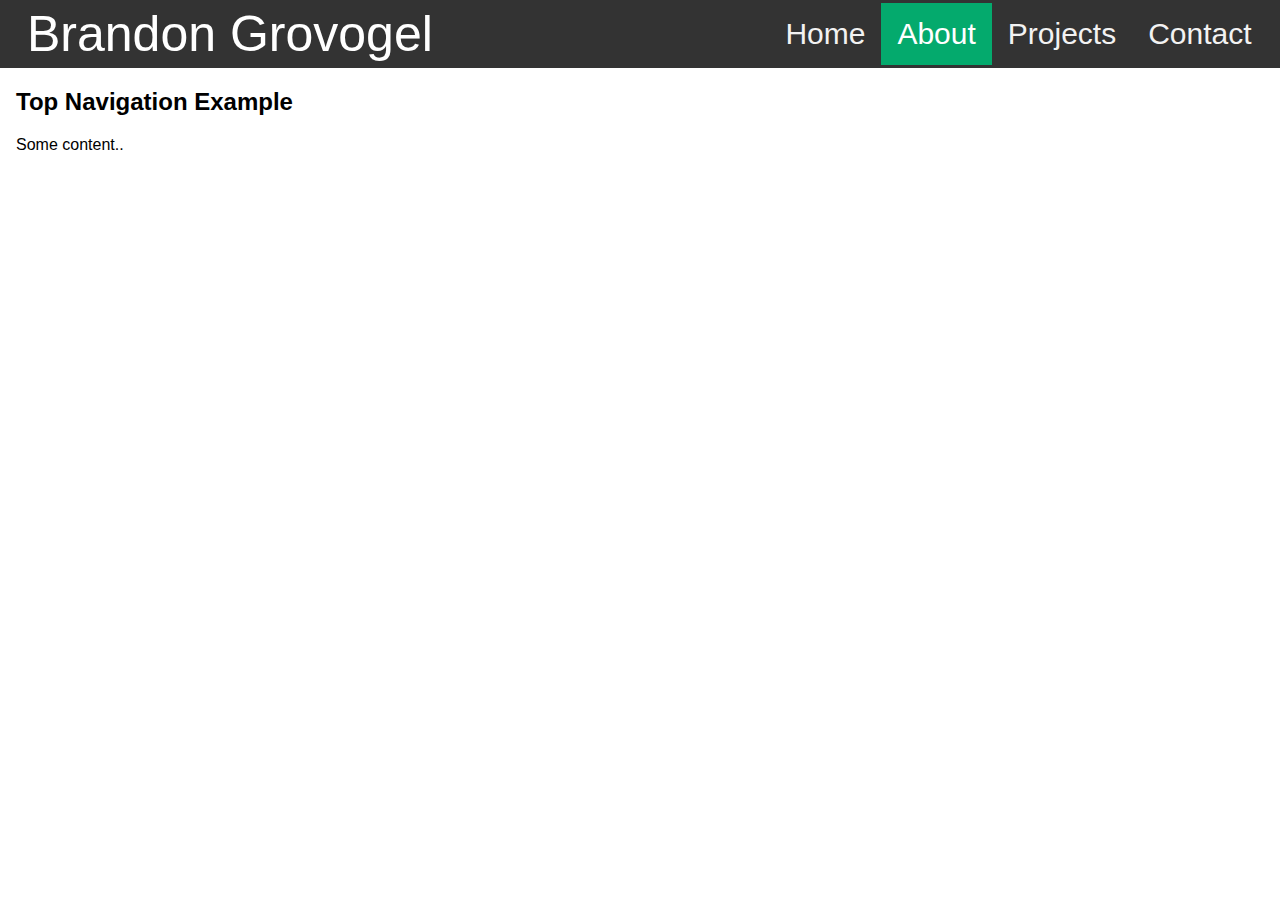
==== about.html @ 66521ef6 "set up basic template for pages" ====
<!DOCTYPE html>
<html>

<head>
	<link rel="stylesheet" href="style.css" />
</head>

<body>
	<!-- Navigation Bar -->
	<div class="topnav">
		<table style="width: 100%;">
			<tbody>
				<tr>
					<td style="padding-left: 25px; text-align: left; width: 60%;">
						<span id="name">Brandon Grovogel</span>
					</td>
					<td style="width: 40%;">
						<a href="./index.html">Home</a>
						<a class="active" href="./about.html">About</a>
						<a href="./projects.html">Projects</a>
						<a href="./contact.html">Contact</a>
					</td>
				</tr>
			</tbody>
		</table>
	</div>

	<div style="padding-left: 16px">
		<h2>Top Navigation Example</h2>
		<p>Some content..</p>
	</div>
</body>

<script src="app.js"></script>

</html>
---- style.css ----
body {
	margin: 0;
	font-family: Arial, Helvetica, sans-serif;
}

.background-image {
	background-repeat: no-repeat;
	background-attachment: fixed;
	background-size: 100% 100%;
}

/* Add a black background color to the top navigation */
.topnav {
	background-color: #333;
	overflow: hidden;
}

/* Style the links inside the navigation bar */
.topnav a {
	float: left;
	color: #f2f2f2;
	text-align: center;
	padding: 14px 16px;
	text-decoration: none;
	font-size: 30px;
}

/* Change the color of links on hover */
.topnav a:hover {
	background-color: #ddd;
	color: black;
}

/* Add a color to the active/current link */
.topnav a.active {
	background-color: #04AA6D;
	color: white;
}

#name {
	color: white;
	font-size: 50px;
}
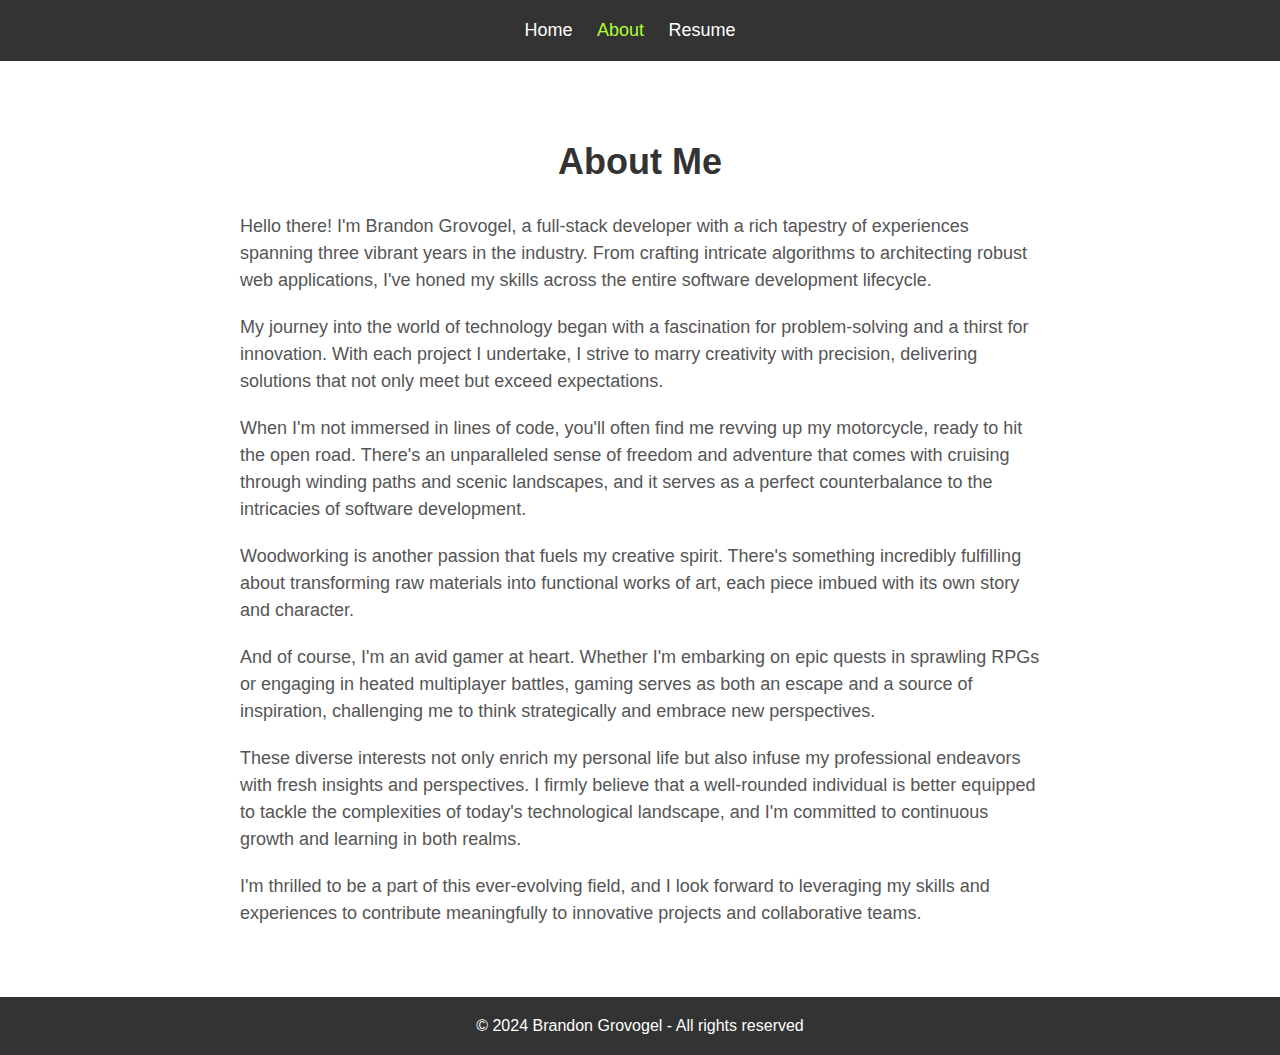
==== commit e4013adf: "Update styling for html and css" ====
--- a/about.html
+++ b/about.html
@@ -1,36 +1,85 @@
 <!DOCTYPE html>
-<html>
+<html lang="en">
 
 <head>
-	<link rel="stylesheet" href="style.css" />
+	<meta charset="UTF-8">
+	<meta name="viewport" content="width=device-width, initial-scale=1.0">
+	<title>About Me</title>
+	<link rel="stylesheet" href="https://cdnjs.cloudflare.com/ajax/libs/font-awesome/5.15.4/css/all.min.css">
+	<link rel="stylesheet" href="Styles/general.css">
+	<link rel="stylesheet" href="Styles/about.css">
 </head>
 
 <body>
-	<!-- Navigation Bar -->
-	<div class="topnav">
-		<table style="width: 100%;">
-			<tbody>
-				<tr>
-					<td style="padding-left: 25px; text-align: left; width: 60%;">
-						<span id="name">Brandon Grovogel</span>
-					</td>
-					<td style="width: 40%;">
-						<a href="./index.html">Home</a>
-						<a class="active" href="./about.html">About</a>
-						<a href="./projects.html">Projects</a>
-						<a href="./contact.html">Contact</a>
-					</td>
-				</tr>
-			</tbody>
-		</table>
-	</div>
+	<header>
+		<nav>
+			<ul>
+				<li><a href="./index.html">Home</a></li>
+				<li><a class="active" href="./about.html">About</a></li>
+				<!-- <li><a href="./projects.html">Projects</a></li> -->
+				<li><a href="./resume.html">Resume</a></li>
+				<!-- <li><a href="./contact.html">Contact</a></li> -->
+			</ul>
+		</nav>
+	</header>
 
-	<div style="padding-left: 16px">
-		<h2>Top Navigation Example</h2>
-		<p>Some content..</p>
-	</div>
+	<main>
+		<section class="about-me">
+			<div class="about-me-content">
+				<h2>About Me</h2>
+				<p>Hello there! I'm Brandon Grovogel, a full-stack developer with a rich tapestry
+					of experiences spanning three vibrant years in the industry. From crafting intricate algorithms to
+					architecting robust web applications, I've honed my skills across the entire software development lifecycle.
+				</p>
+				<p>My journey into the world of technology began with a fascination for problem-solving and a thirst for
+					innovation. With each project I undertake, I strive to marry creativity with precision, delivering solutions
+					that not only meet but exceed expectations.</p>
+
+				<p>When I'm not immersed in lines of code, you'll often find me revving up my motorcycle, ready to hit the open
+					road. There's an unparalleled sense of freedom and adventure that comes with cruising through winding paths
+					and scenic landscapes, and it serves as a perfect counterbalance to the intricacies of software development.
+				</p>
+
+				<p>Woodworking is another passion that fuels my creative spirit. There's something incredibly fulfilling about
+					transforming raw materials into functional works of art, each piece imbued with its own story and character.
+				</p>
+
+				<p>And of course, I'm an avid gamer at heart. Whether I'm embarking on epic quests in sprawling RPGs or engaging
+					in heated multiplayer battles, gaming serves as both an escape and a source of inspiration, challenging me to
+					think strategically and embrace new perspectives.</p>
+
+				<p>These diverse interests not only enrich my personal life but also infuse my professional endeavors with fresh
+					insights and perspectives. I firmly believe that a well-rounded individual is better equipped to tackle the
+					complexities of today's technological landscape, and I'm committed to continuous growth and learning in both
+					realms.</p>
+
+				<p>I'm thrilled to be a part of this ever-evolving field, and I look forward to leveraging my skills and
+					experiences to contribute meaningfully to innovative projects and collaborative teams.</p>
+
+			</div>
+		</section>
+<!-- 
+		<section class="skills">
+			<div class="skills-content">
+				<h2>My Skills</h2>
+				<ul>
+					<li>HTML5</li>
+					<li>CSS3</li>
+					<li>JavaScript</li>
+					<li>React</li>
+					<li>Node.js</li>
+					<li>UI/UX Design</li>
+					<li>Responsive Web Design</li>
+					<li>Version Control (Git)</li>
+					<li>Project Management</li>
+				</ul>
+			</div>
+		</section> -->
+	</main>
+
+	<footer class="footer">
+		<p>&copy; 2024 Brandon Grovogel - All rights reserved</p>
+	</footer>
 </body>
 
-<script src="app.js"></script>
-
 </html>--- a/Styles/general.css
+++ b/Styles/general.css
@@ -0,0 +1,58 @@
+body {
+	font-family: 'Arial', sans-serif;
+	margin: 0;
+	padding: 0;
+	background-color: #f8f8f8;
+}
+
+header {
+	background-color: #333;
+	padding: 20px 0;
+	text-align: center;
+}
+
+nav ul {
+	list-style-type: none;
+	padding: 0;
+	margin: 0;
+}
+
+nav ul li {
+	display: inline;
+	margin-right: 20px;
+}
+
+nav ul li a {
+	color: #fff;
+	text-decoration: none;
+	font-size: 18px;
+	transition: color 0.3s ease;
+}
+
+nav ul li a.active {
+	color: greenyellow;
+}
+
+nav ul li a:hover {
+	color: #ffcc00;
+}
+
+.background-image {
+	background-attachment: fixed;
+	background-repeat: no-repeat;
+	background-size: 100% 100%;
+}
+
+.footer {
+	background-color: #333;
+	color: #fff;
+	text-align: center;
+	padding: 20px 0;
+	/* position:fixed;
+	width: 100%;
+	bottom: 0; */
+}
+
+.footer p {
+	margin: 0;
+}--- a/Styles/about.css
+++ b/Styles/about.css
@@ -0,0 +1,63 @@
+.about-me {
+	background-color: #fff;
+	padding: 50px 0;
+}
+
+.about-me h2 {
+	color: #333;
+	font-size: 36px;
+	margin-bottom: 30px;
+	text-align: center;
+}
+
+.about-me p {
+	color: #555;
+	font-size: 18px;
+	line-height: 1.5;
+	margin: 0 auto 20px;
+	max-width: 800px;
+}
+
+.hero {
+	background-image: url();
+	background-size: cover;
+	color: #fff;
+	padding: 100px 0;
+	text-align: center;
+}
+
+.hero h1 {
+	font-size: 48px;
+	margin-bottom: 20px;
+}
+
+.hero p {
+	font-size: 20px;
+	line-height: 1.5;
+	margin: 0 auto;
+	max-width: 800px;
+}
+
+.skills {
+	background-color: #333;
+	color: #fff;
+	padding: 50px 0;
+}
+
+.skills h2 {
+	font-size: 36px;
+	margin-bottom: 30px;
+	text-align: center;
+}
+
+.skills ul {
+	list-style-type: none;
+	margin: 0;
+	padding: 0;
+	text-align: center;
+}
+
+.skills ul li {
+	font-size: 18px;
+	margin-bottom: 10px;
+}
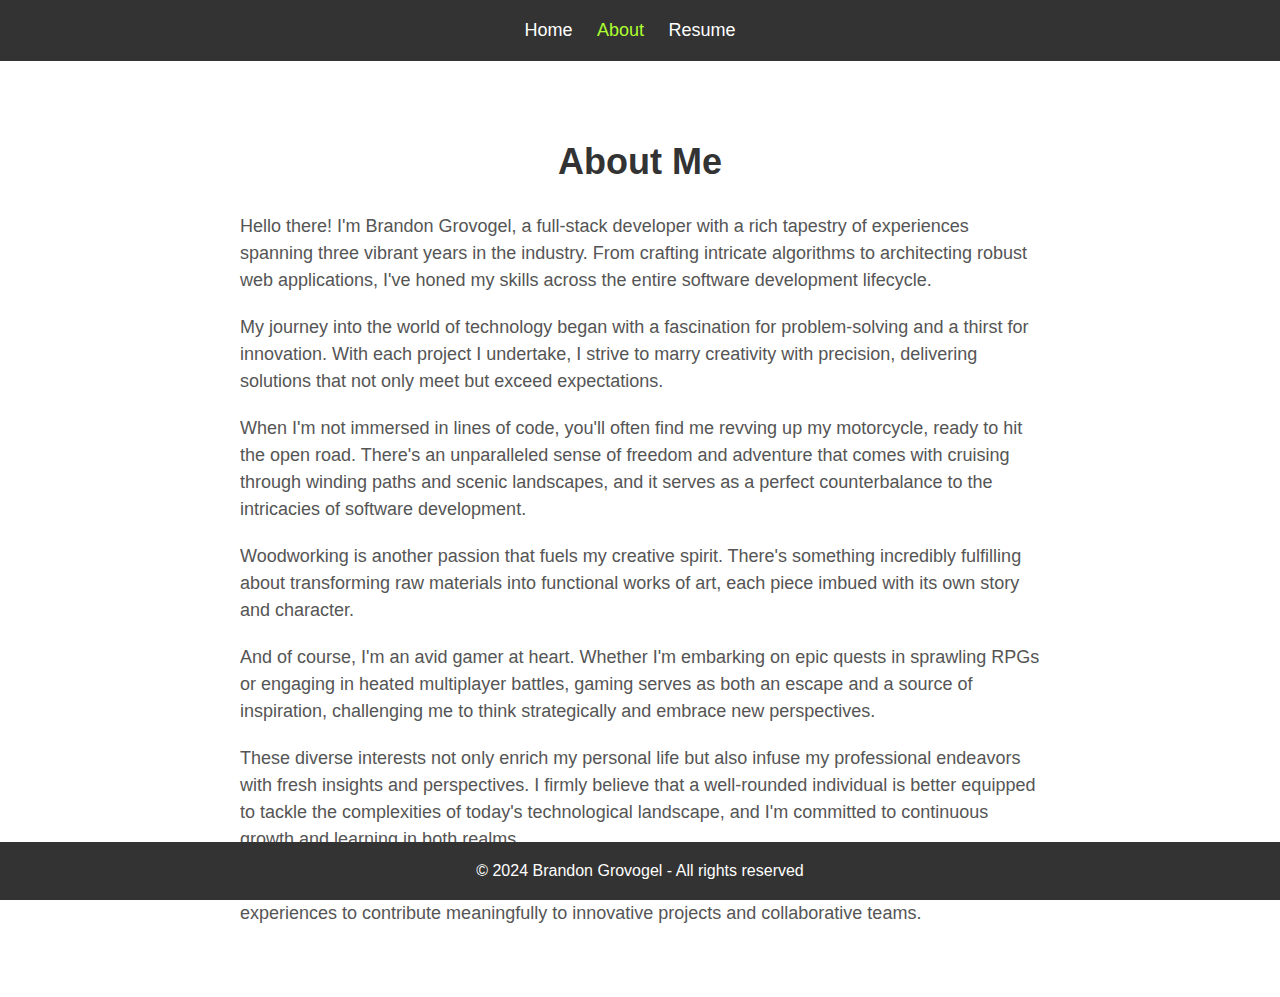
==== commit d8ae295c: "Start working on projects" ====
--- a/about.html
+++ b/about.html
@@ -77,7 +77,7 @@
 		</section> -->
 	</main>
 
-	<footer class="footer">
+	<footer class="footer" style="position: fixed; width: 100%; bottom: 0;">
 		<p>&copy; 2024 Brandon Grovogel - All rights reserved</p>
 	</footer>
 </body>
